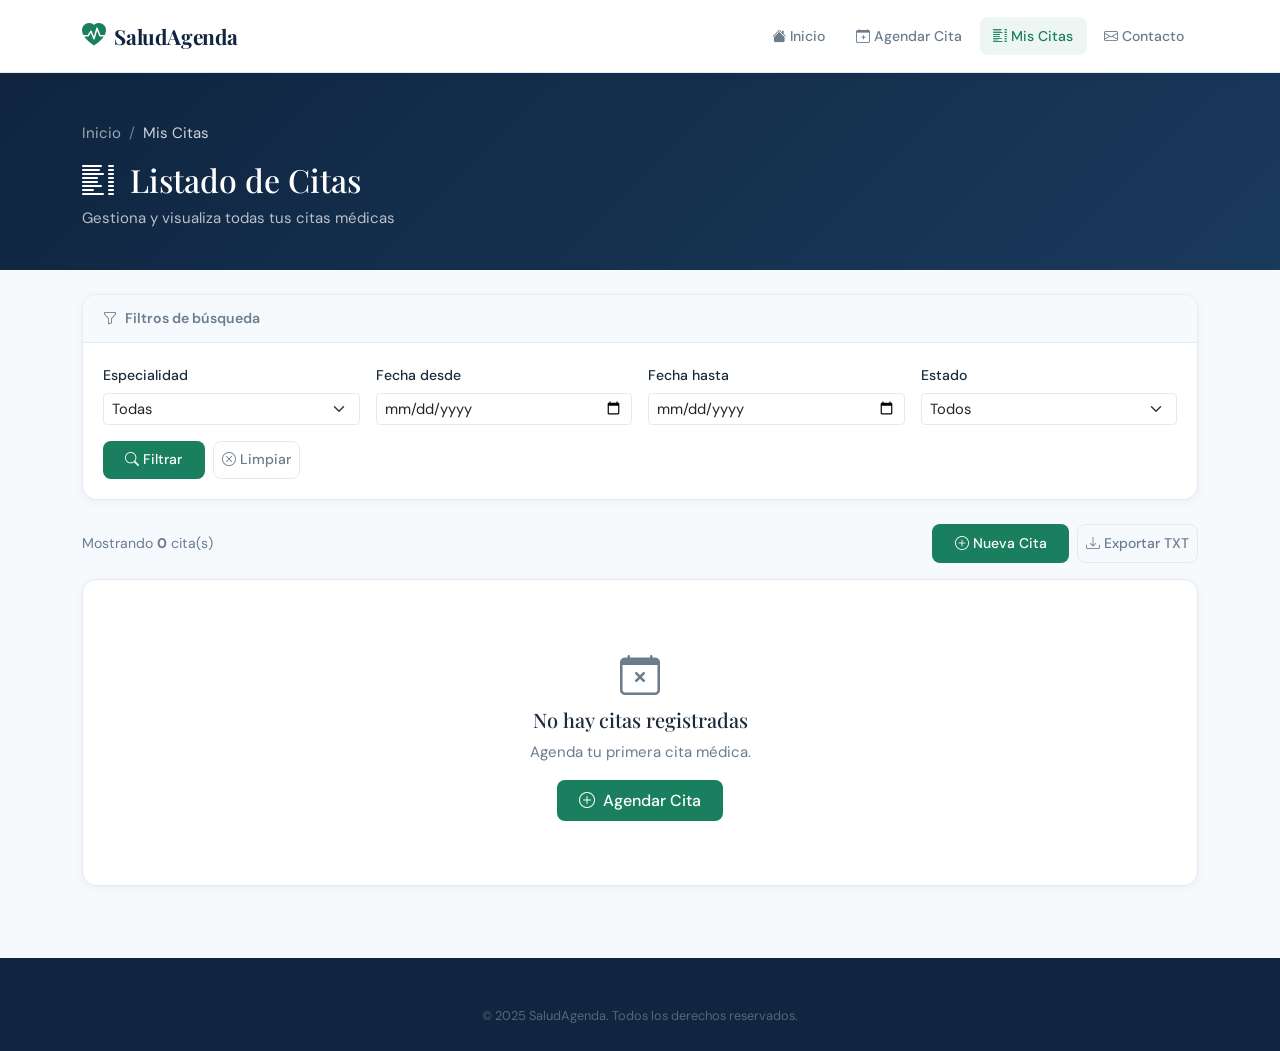
==== citas.html @ a0083bcd "Add files via upload" ====
<!DOCTYPE html>
<html lang="es">
<head>
  <meta charset="UTF-8">
  <meta name="viewport" content="width=device-width, initial-scale=1.0">
  <title>Mis Citas – SaludAgenda</title>
  <link href="https://cdn.jsdelivr.net/npm/bootstrap@5.3.0/dist/css/bootstrap.min.css" rel="stylesheet">
  <link href="https://cdn.jsdelivr.net/npm/bootstrap-icons@1.10.5/font/bootstrap-icons.css" rel="stylesheet">
  <link href="https://fonts.googleapis.com/css2?family=Playfair+Display:wght@600;700&family=DM+Sans:wght@300;400;500&display=swap" rel="stylesheet">
  <link rel="stylesheet" href="estilos.css">
</head>
<body>

<!-- NAVBAR -->
<nav class="navbar navbar-expand-lg sticky-top">
  <div class="container">
    <a class="navbar-brand d-flex align-items-center gap-2" href="index.html">
      <i class="bi bi-heart-pulse-fill text-accent fs-4"></i>
      <span class="brand-name">SaludAgenda</span>
    </a>
    <button class="navbar-toggler" type="button" data-bs-toggle="collapse" data-bs-target="#navMenu">
      <span class="navbar-toggler-icon"></span>
    </button>
    <div class="collapse navbar-collapse" id="navMenu">
      <ul class="navbar-nav ms-auto gap-1">
        <li class="nav-item"><a class="nav-link" href="index.html"><i class="bi bi-house-fill me-1"></i>Inicio</a></li>
        <li class="nav-item"><a class="nav-link" href="registro.html"><i class="bi bi-calendar-plus me-1"></i>Agendar Cita</a></li>
        <li class="nav-item"><a class="nav-link active" href="citas.html"><i class="bi bi-list-columns me-1"></i>Mis Citas</a></li>
        <li class="nav-item"><a class="nav-link" href="contacto.html"><i class="bi bi-envelope me-1"></i>Contacto</a></li>
      </ul>
    </div>
  </div>
</nav>

<!-- PAGE HEADER -->
<div class="page-header">
  <div class="container">
    <nav aria-label="breadcrumb">
      <ol class="breadcrumb">
        <li class="breadcrumb-item"><a href="index.html">Inicio</a></li>
        <li class="breadcrumb-item active">Mis Citas</li>
      </ol>
    </nav>
    <h1><i class="bi bi-list-columns me-3"></i>Listado de Citas</h1>
    <p>Gestiona y visualiza todas tus citas médicas</p>
  </div>
</div>

<section class="py-4">
  <div class="container">

    <!-- FILTER CARD -->
    <div class="filter-card mb-4">
      <div class="filter-card-header">
        <i class="bi bi-funnel me-2"></i>Filtros de búsqueda
      </div>
      <div class="filter-card-body">
        <div class="row g-3 align-items-end">
          <div class="col-md-3">
            <label class="form-label">Especialidad</label>
            <select class="form-select form-select-sm" id="filtroEspecialidad">
              <option value="">Todas</option>
              <option>Medicina General</option>
              <option>Cardiología</option>
              <option>Pediatría</option>
              <option>Ginecología</option>
              <option>Odontología</option>
              <option>Oftalmología</option>
              <option>Dermatología</option>
              <option>Traumatología</option>
              <option>Neurología</option>
              <option>Psicología</option>
            </select>
          </div>
          <div class="col-md-3">
            <label class="form-label">Fecha desde</label>
            <input type="date" class="form-control form-control-sm" id="filtroFechaDesde">
          </div>
          <div class="col-md-3">
            <label class="form-label">Fecha hasta</label>
            <input type="date" class="form-control form-control-sm" id="filtroFechaHasta">
          </div>
          <div class="col-md-3">
            <label class="form-label">Estado</label>
            <select class="form-select form-select-sm" id="filtroEstado">
              <option value="">Todos</option>
              <option>Programada</option>
              <option>Confirmada</option>
              <option>Cancelada</option>
            </select>
          </div>
          <div class="col-12 d-flex gap-2">
            <button class="btn btn-accent btn-sm" onclick="aplicarFiltros()">
              <i class="bi bi-search me-1"></i>Filtrar
            </button>
            <button class="btn btn-outline-secondary btn-sm" onclick="limpiarFiltros()">
              <i class="bi bi-x-circle me-1"></i>Limpiar
            </button>
          </div>
        </div>
      </div>
    </div>

    <!-- ACTIONS BAR -->
    <div class="d-flex justify-content-between align-items-center mb-3 flex-wrap gap-2">
      <div class="total-count">
        Mostrando <strong id="citasCount">0</strong> cita(s)
      </div>
      <div class="d-flex gap-2">
        <a href="registro.html" class="btn btn-accent btn-sm">
          <i class="bi bi-plus-circle me-1"></i>Nueva Cita
        </a>
        <button class="btn btn-outline-secondary btn-sm" onclick="exportarTXT()">
          <i class="bi bi-download me-1"></i>Exportar TXT
        </button>
      </div>
    </div>

    <!-- TABLE -->
    <div class="table-wrapper">
      <table class="table table-hover align-middle" id="tablaCitas">
        <thead>
          <tr>
            <th style="width:60px">#ID</th>
            <th>Paciente</th>
            <th>Especialidad</th>
            <th>Fecha</th>
            <th>Hora</th>
            <th>Estado</th>
            <th style="width:160px">Acciones</th>
          </tr>
        </thead>
        <tbody id="tablaCuerpo">
          <!-- filled by JS -->
        </tbody>
      </table>
      <div id="emptyState" class="empty-state d-none">
        <i class="bi bi-calendar-x fs-1 mb-3"></i>
        <h5>No hay citas registradas</h5>
        <p>Agenda tu primera cita médica.</p>
        <a href="registro.html" class="btn btn-accent">
          <i class="bi bi-plus-circle me-2"></i>Agendar Cita
        </a>
      </div>
    </div>

  </div>
</section>

<!-- MODAL DETALLES -->
<div class="modal fade" id="modalDetalle" tabindex="-1">
  <div class="modal-dialog modal-dialog-centered">
    <div class="modal-content modal-custom">
      <div class="modal-header">
        <h5 class="modal-title"><i class="bi bi-info-circle me-2"></i>Detalle de Cita</h5>
        <button type="button" class="btn-close" data-bs-dismiss="modal"></button>
      </div>
      <div class="modal-body" id="modalDetalleBody"></div>
      <div class="modal-footer">
        <button type="button" class="btn btn-secondary" data-bs-dismiss="modal">Cerrar</button>
      </div>
    </div>
  </div>
</div>

<!-- MODAL CAMBIAR ESTADO -->
<div class="modal fade" id="modalEstado" tabindex="-1">
  <div class="modal-dialog modal-dialog-centered modal-sm">
    <div class="modal-content modal-custom">
      <div class="modal-header">
        <h5 class="modal-title"><i class="bi bi-toggle-on me-2"></i>Cambiar Estado</h5>
        <button type="button" class="btn-close" data-bs-dismiss="modal"></button>
      </div>
      <div class="modal-body">
        <input type="hidden" id="estadoCitaId">
        <label class="form-label">Nuevo Estado</label>
        <select class="form-select" id="nuevoEstado">
          <option value="Programada">Programada</option>
          <option value="Confirmada">Confirmada</option>
          <option value="Cancelada">Cancelada</option>
        </select>
      </div>
      <div class="modal-footer">
        <button type="button" class="btn btn-secondary" data-bs-dismiss="modal">Cancelar</button>
        <button type="button" class="btn btn-accent" onclick="guardarEstado()">Guardar</button>
      </div>
    </div>
  </div>
</div>

<!-- FOOTER -->
<footer class="site-footer mt-5">
  <div class="container">
    <p class="text-center footer-copy mb-0">© 2025 SaludAgenda. Todos los derechos reservados.</p>
  </div>
</footer>

<script src="https://cdn.jsdelivr.net/npm/bootstrap@5.3.0/dist/js/bootstrap.bundle.min.js"></script>
<script>
  let citasFiltradas = [];

  function getCitas() {
    return JSON.parse(localStorage.getItem('citas') || '[]');
  }

  function saveCitas(citas) {
    localStorage.setItem('citas', JSON.stringify(citas));
  }

  function badgeEstado(estado) {
    const map = {
      'Programada': 'badge-programada',
      'Confirmada': 'badge-confirmada',
      'Cancelada': 'badge-cancelada'
    };
    return `<span class="badge ${map[estado] || 'bg-secondary'}">${estado}</span>`;
  }

  function renderTabla(citas) {
    const tbody = document.getElementById('tablaCuerpo');
    const empty = document.getElementById('emptyState');
    const table = document.getElementById('tablaCitas');
    document.getElementById('citasCount').textContent = citas.length;

    if (citas.length === 0) {
      tbody.innerHTML = '';
      table.classList.add('d-none');
      empty.classList.remove('d-none');
      return;
    }

    table.classList.remove('d-none');
    empty.classList.add('d-none');

    tbody.innerHTML = citas.map(c => `
      <tr>
        <td><code class="cita-id">#${String(c.id).slice(-4)}</code></td>
        <td>
          <div class="fw-500">${c.nombre}</div>
          <small class="text-muted">${c.email}</small>
        </td>
        <td><span class="especialidad-pill">${c.especialidad}</span></td>
        <td>${formatFecha(c.fecha)}</td>
        <td>${c.hora}</td>
        <td>${badgeEstado(c.estado)}</td>
        <td>
          <div class="d-flex gap-1">
            <button class="btn btn-sm btn-icon" title="Ver detalle" onclick="verDetalle(${c.id})">
              <i class="bi bi-eye"></i>
            </button>
            <button class="btn btn-sm btn-icon btn-edit" title="Editar" onclick="editarCita(${c.id})">
              <i class="bi bi-pencil"></i>
            </button>
            <button class="btn btn-sm btn-icon btn-state" title="Cambiar estado" onclick="abrirModalEstado(${c.id})">
              <i class="bi bi-toggle-on"></i>
            </button>
            <button class="btn btn-sm btn-icon btn-del" title="Eliminar" onclick="eliminarCita(${c.id})">
              <i class="bi bi-trash"></i>
            </button>
          </div>
        </td>
      </tr>
    `).join('');

    citasFiltradas = citas;
  }

  function formatFecha(fechaStr) {
    if (!fechaStr) return '';
    const [y, m, d] = fechaStr.split('-');
    const meses = ['Ene','Feb','Mar','Abr','May','Jun','Jul','Ago','Sep','Oct','Nov','Dic'];
    return `${d} ${meses[parseInt(m)-1]} ${y}`;
  }

  function aplicarFiltros() {
    const esp = document.getElementById('filtroEspecialidad').value;
    const desde = document.getElementById('filtroFechaDesde').value;
    const hasta = document.getElementById('filtroFechaHasta').value;
    const estado = document.getElementById('filtroEstado').value;

    let citas = getCitas();

    if (esp) citas = citas.filter(c => c.especialidad === esp);
    if (estado) citas = citas.filter(c => c.estado === estado);
    if (desde) citas = citas.filter(c => c.fecha >= desde);
    if (hasta) citas = citas.filter(c => c.fecha <= hasta);

    renderTabla(citas);
  }

  function limpiarFiltros() {
    document.getElementById('filtroEspecialidad').value = '';
    document.getElementById('filtroFechaDesde').value = '';
    document.getElementById('filtroFechaHasta').value = '';
    document.getElementById('filtroEstado').value = '';
    renderTabla(getCitas());
  }

  function verDetalle(id) {
    const cita = getCitas().find(c => c.id == id);
    if (!cita) return;
    document.getElementById('modalDetalleBody').innerHTML = `
      <dl class="row detail-dl">
        <dt class="col-sm-4">ID</dt><dd class="col-sm-8"><code>#${String(cita.id).slice(-4)}</code></dd>
        <dt class="col-sm-4">Paciente</dt><dd class="col-sm-8">${cita.nombre}</dd>
        <dt class="col-sm-4">Correo</dt><dd class="col-sm-8">${cita.email}</dd>
        <dt class="col-sm-4">Teléfono</dt><dd class="col-sm-8">${cita.telefono}</dd>
        <dt class="col-sm-4">Especialidad</dt><dd class="col-sm-8">${cita.especialidad}</dd>
        <dt class="col-sm-4">Fecha</dt><dd class="col-sm-8">${formatFecha(cita.fecha)}</dd>
        <dt class="col-sm-4">Hora</dt><dd class="col-sm-8">${cita.hora}</dd>
        <dt class="col-sm-4">Estado</dt><dd class="col-sm-8">${badgeEstado(cita.estado)}</dd>
        <dt class="col-sm-4">Motivo</dt><dd class="col-sm-8">${cita.motivo}</dd>
        <dt class="col-sm-4">Registrado</dt><dd class="col-sm-8">${cita.fechaRegistro || '-'}</dd>
      </dl>
    `;
    new bootstrap.Modal(document.getElementById('modalDetalle')).show();
  }

  function editarCita(id) {
    localStorage.setItem('editCitaId', id);
    window.location.href = 'registro.html';
  }

  function abrirModalEstado(id) {
    const cita = getCitas().find(c => c.id == id);
    if (!cita) return;
    document.getElementById('estadoCitaId').value = id;
    document.getElementById('nuevoEstado').value = cita.estado;
    new bootstrap.Modal(document.getElementById('modalEstado')).show();
  }

  function guardarEstado() {
    const id = document.getElementById('estadoCitaId').value;
    const nuevoEstado = document.getElementById('nuevoEstado').value;
    const citas = getCitas();
    const idx = citas.findIndex(c => c.id == id);
    if (idx >= 0) {
      citas[idx].estado = nuevoEstado;
      saveCitas(citas);
    }
    bootstrap.Modal.getInstance(document.getElementById('modalEstado')).hide();
    aplicarFiltros();
  }

  function eliminarCita(id) {
    if (!confirm('¿Estás seguro de que deseas eliminar esta cita? Esta acción no se puede deshacer.')) return;
    const citas = getCitas().filter(c => c.id != id);
    saveCitas(citas);
    aplicarFiltros();
  }

  function exportarTXT() {
    const citas = citasFiltradas.length > 0 ? citasFiltradas : getCitas();
    if (citas.length === 0) {
      alert('No hay citas para exportar.');
      return;
    }

    const linea = '─'.repeat(60);
    let contenido = `SALUDAGENDA – LISTADO DE CITAS\n`;
    contenido += `Exportado: ${new Date().toLocaleString('es-MX')}\n`;
    contenido += `Total de citas: ${citas.length}\n`;
    contenido += `${linea}\n\n`;

    citas.forEach((c, i) => {
      contenido += `CITA #${i + 1} | ID: ${String(c.id).slice(-4)}\n`;
      contenido += `Paciente    : ${c.nombre}\n`;
      contenido += `Correo      : ${c.email}\n`;
      contenido += `Teléfono    : ${c.telefono}\n`;
      contenido += `Especialidad: ${c.especialidad}\n`;
      contenido += `Fecha       : ${formatFecha(c.fecha)}\n`;
      contenido += `Hora        : ${c.hora}\n`;
      contenido += `Estado      : ${c.estado}\n`;
      contenido += `Motivo      : ${c.motivo}\n`;
      contenido += `${linea}\n\n`;
    });

    const blob = new Blob([contenido], { type: 'text/plain;charset=utf-8' });
    const url = URL.createObjectURL(blob);
    const a = document.createElement('a');
    a.href = url;
    a.download = `citas_${new Date().toISOString().split('T')[0]}.txt`;
    a.click();
    URL.revokeObjectURL(url);
  }

  // Initial render
  renderTabla(getCitas());
</script>
</body>
</html>
---- estilos.css ----
/* ============================================
   SALUDAGENDA - estilos.css
   ============================================ */

:root {
  --accent: #1a7f5e;
  --accent-light: #22a678;
  --accent-dark: #115240;
  --navy: #0f2540;
  --navy-light: #1a3a5c;
  --text: #1a2b3c;
  --text-muted: #6b7c8d;
  --border: #e2eaf2;
  --surface: #f7fafd;
  --white: #ffffff;
  --shadow-sm: 0 2px 8px rgba(15,37,64,0.06);
  --shadow-md: 0 4px 20px rgba(15,37,64,0.10);
  --shadow-lg: 0 8px 40px rgba(15,37,64,0.14);
  --radius: 14px;
  --radius-sm: 8px;
}

/* Base */
* { box-sizing: border-box; }
body {
  font-family: 'DM Sans', sans-serif;
  color: var(--text);
  background: var(--surface);
  font-size: 15px;
  line-height: 1.6;
}
h1, h2, h3, h4, h5 {
  font-family: 'Playfair Display', serif;
  color: var(--navy);
}
.fw-500 { font-weight: 500; }
.text-accent { color: var(--accent); }

/* ============================================
   NAVBAR
   ============================================ */
.navbar {
  background: var(--white);
  border-bottom: 1px solid var(--border);
  padding: 0.75rem 0;
  box-shadow: var(--shadow-sm);
  z-index: 1000;
}
.navbar-brand { text-decoration: none; }
.brand-name {
  font-family: 'Playfair Display', serif;
  font-weight: 700;
  font-size: 1.3rem;
  color: var(--navy);
  letter-spacing: -0.01em;
}
.navbar-toggler {
  border: 1px solid var(--border);
  padding: 4px 8px;
}
.navbar-toggler-icon {
  background-image: url("data:image/svg+xml,%3Csvg xmlns='http://www.w3.org/2000/svg' width='30' height='30' viewBox='0 0 30 30'%3E%3Cpath stroke='%230f2540' stroke-linecap='round' stroke-miterlimit='10' stroke-width='2' d='M4 7h22M4 15h22M4 23h22'/%3E%3C/svg%3E");
}
.nav-link {
  color: var(--text-muted) !important;
  font-weight: 500;
  font-size: 0.88rem;
  padding: 0.5rem 0.85rem !important;
  border-radius: 8px;
  transition: all 0.2s;
  text-decoration: none;
}
.nav-link:hover, .nav-link.active {
  color: var(--accent) !important;
  background: rgba(26,127,94,0.07);
}

/* ============================================
   BUTTONS
   ============================================ */
.btn-accent {
  background: var(--accent);
  color: white;
  border: none;
  border-radius: var(--radius-sm);
  font-weight: 500;
  padding: 0.55rem 1.4rem;
  transition: all 0.2s;
}
.btn-accent:hover {
  background: var(--accent-light);
  color: white;
  box-shadow: 0 4px 14px rgba(26,127,94,0.3);
  transform: translateY(-1px);
}
.btn-outline-secondary {
  border-color: var(--border);
  color: var(--text-muted);
  border-radius: var(--radius-sm);
  font-weight: 500;
}
.btn-outline-secondary:hover {
  background: var(--surface);
  color: var(--text);
  border-color: #c5d3de;
}

/* ============================================
   HERO / CAROUSEL
   ============================================ */
.hero-section { position: relative; }
.carousel-slide {
  height: 540px;
  display: flex;
  align-items: center;
  position: relative;
}
.slide-1 { background: linear-gradient(135deg, #0a3d2b 0%, #1a7f5e 50%, #0f2540 100%); }
.slide-2 { background: linear-gradient(135deg, #0f2540 0%, #1a4a7a 50%, #0a3d2b 100%); }
.slide-3 { background: linear-gradient(135deg, #1a3a5c 0%, #0a3d2b 50%, #115240 100%); }
.carousel-overlay {
  position: absolute; inset: 0;
  background: url("data:image/svg+xml,%3Csvg width='60' height='60' viewBox='0 0 60 60' xmlns='http://www.w3.org/2000/svg'%3E%3Cg fill='none' fill-rule='evenodd'%3E%3Cg fill='%23ffffff' fill-opacity='0.03'%3E%3Cpath d='M36 34v-4h-2v4h-4v2h4v4h2v-4h4v-2h-4zm0-30V0h-2v4h-4v2h4v4h2V6h4V4h-4zM6 34v-4H4v4H0v2h4v4h2v-4h4v-2H6zM6 4V0H4v4H0v2h4v4h2V6h4V4H6z'/%3E%3C/g%3E%3C/g%3E%3C/svg%3E");
}
.carousel-caption-custom {
  position: relative;
  z-index: 2;
  color: white;
  text-align: left;
}
.slide-tag {
  display: inline-block;
  background: rgba(255,255,255,0.15);
  backdrop-filter: blur(10px);
  border: 1px solid rgba(255,255,255,0.2);
  color: white;
  font-size: 0.75rem;
  font-weight: 600;
  letter-spacing: 0.1em;
  text-transform: uppercase;
  padding: 0.3rem 0.9rem;
  border-radius: 50px;
  margin-bottom: 1rem;
  display: inline-block;
}
.carousel-caption-custom h1 {
  font-family: 'Playfair Display', serif;
  font-size: clamp(2rem, 5vw, 3.2rem);
  color: white;
  line-height: 1.2;
  margin-bottom: 1rem;
  max-width: 600px;
}
.carousel-caption-custom h1 .text-accent { color: #5dd3a6; }
.carousel-caption-custom p {
  font-size: 1.05rem;
  opacity: 0.85;
  max-width: 480px;
  margin-bottom: 1.5rem;
}
.carousel-caption-custom .btn-accent {
  background: var(--accent-light);
  font-size: 1rem;
}
.carousel-indicators button {
  width: 10px; height: 10px;
  border-radius: 50%;
  background-color: rgba(255,255,255,0.5);
  border: none;
}
.carousel-indicators .active { background-color: white; }

/* ============================================
   STATS BAR
   ============================================ */
.stats-bar {
  background: var(--navy);
  padding: 1.5rem 0;
}
.stat-item {
  padding: 1rem;
  border-right: 1px solid rgba(255,255,255,0.08);
}
.stat-item:last-child { border-right: none; }
.stat-number {
  font-family: 'Playfair Display', serif;
  font-size: 1.9rem;
  font-weight: 700;
  color: #5dd3a6;
  line-height: 1;
}
.stat-label {
  font-size: 0.78rem;
  color: rgba(255,255,255,0.6);
  text-transform: uppercase;
  letter-spacing: 0.05em;
  margin-top: 0.3rem;
}

/* ============================================
   SERVICES SECTION
   ============================================ */
.section-header .section-tag {
  display: inline-block;
  color: var(--accent);
  font-size: 0.78rem;
  font-weight: 600;
  letter-spacing: 0.1em;
  text-transform: uppercase;
  background: rgba(26,127,94,0.08);
  padding: 0.3rem 0.9rem;
  border-radius: 50px;
  margin-bottom: 0.75rem;
}
.section-header h2 {
  font-size: 2.1rem;
  margin-bottom: 0.75rem;
}
.section-subtitle {
  color: var(--text-muted);
  max-width: 540px;
  margin: 0 auto;
}
.service-card {
  background: var(--white);
  border-radius: var(--radius);
  padding: 2rem 1.5rem;
  border: 1px solid var(--border);
  transition: all 0.25s;
  height: 100%;
}
.service-card:hover {
  transform: translateY(-4px);
  box-shadow: var(--shadow-md);
  border-color: rgba(26,127,94,0.2);
}
.service-icon {
  width: 56px; height: 56px;
  background: linear-gradient(135deg, #e8f7f2, #c0eddf);
  border-radius: 14px;
  display: flex; align-items: center; justify-content: center;
  font-size: 1.5rem;
  color: var(--accent);
  margin-bottom: 1rem;
}
.service-card h5 {
  font-size: 1.05rem;
  margin-bottom: 0.5rem;
}
.service-card p {
  color: var(--text-muted);
  font-size: 0.88rem;
  margin-bottom: 1rem;
}
.btn-service {
  color: var(--accent);
  font-weight: 600;
  font-size: 0.85rem;
  text-decoration: none;
  display: inline-flex; align-items: center; gap: 0.4rem;
  transition: gap 0.2s;
}
.btn-service:hover { gap: 0.7rem; color: var(--accent-dark); }

/* ============================================
   CTA SECTION
   ============================================ */
.cta-section {
  background: linear-gradient(135deg, var(--accent-dark), var(--accent));
  padding: 5rem 0;
  color: white;
}
.cta-section h2 { color: white; font-size: 2rem; }
.cta-section p { opacity: 0.85; font-size: 1.05rem; }
.cta-section .btn-light {
  color: var(--accent-dark);
  font-weight: 600;
  border-radius: var(--radius-sm);
}

/* ============================================
   PAGE HEADER
   ============================================ */
.page-header {
  background: linear-gradient(135deg, var(--navy), var(--navy-light));
  padding: 3rem 0 2.5rem;
  color: white;
}
.page-header .breadcrumb-item a {
  color: rgba(255,255,255,0.6);
  text-decoration: none;
}
.page-header .breadcrumb-item.active { color: rgba(255,255,255,0.8); }
.page-header .breadcrumb-item + .breadcrumb-item::before { color: rgba(255,255,255,0.4); }
.page-header h1 {
  color: white;
  font-size: 2rem;
  margin: 0.5rem 0 0.4rem;
}
.page-header p { color: rgba(255,255,255,0.7); margin: 0; }

/* ============================================
   FORM CARD
   ============================================ */
.form-card {
  background: var(--white);
  border-radius: var(--radius);
  border: 1px solid var(--border);
  overflow: hidden;
  box-shadow: var(--shadow-sm);
}
.form-card-header {
  background: linear-gradient(135deg, var(--navy), var(--navy-light));
  color: white;
  text-align: center;
  padding: 2rem 1.5rem 1.5rem;
}
.form-card-header h4 { color: white; margin-bottom: 0.3rem; font-size: 1.4rem; }
.form-card-header p { color: rgba(255,255,255,0.7); margin: 0; font-size: 0.88rem; }
.form-card-body { padding: 2rem; }
.form-label { font-weight: 500; font-size: 0.88rem; color: var(--text); margin-bottom: 0.4rem; }
.input-group-text {
  background: var(--surface);
  border-color: var(--border);
  color: var(--text-muted);
}
.form-control, .form-select {
  border-color: var(--border);
  font-family: 'DM Sans', sans-serif;
  font-size: 0.92rem;
}
.form-control:focus, .form-select:focus {
  border-color: var(--accent);
  box-shadow: 0 0 0 3px rgba(26,127,94,0.12);
}
.form-control.is-invalid, .form-select.is-invalid {
  border-color: #dc3545;
}
.invalid-feedback { font-size: 0.78rem; }

/* Info cards below form */
.info-card {
  background: var(--white);
  border: 1px solid var(--border);
  border-radius: var(--radius-sm);
  padding: 1.3rem;
  text-align: center;
}
.info-card h6 { font-family: 'DM Sans', sans-serif; font-weight: 600; font-size: 0.88rem; margin-bottom: 0.3rem; }
.info-card p { font-size: 0.8rem; color: var(--text-muted); margin: 0; }

/* ============================================
   FILTER CARD
   ============================================ */
.filter-card {
  background: var(--white);
  border: 1px solid var(--border);
  border-radius: var(--radius);
  overflow: hidden;
  box-shadow: var(--shadow-sm);
}
.filter-card-header {
  background: var(--surface);
  border-bottom: 1px solid var(--border);
  padding: 0.75rem 1.25rem;
  font-weight: 600;
  font-size: 0.88rem;
  color: var(--text-muted);
}
.filter-card-body { padding: 1.25rem; }

/* ============================================
   TABLE
   ============================================ */
.table-wrapper {
  background: var(--white);
  border-radius: var(--radius);
  border: 1px solid var(--border);
  overflow: hidden;
  box-shadow: var(--shadow-sm);
}
.table { margin: 0; }
.table thead {
  background: var(--navy);
}
.table thead th {
  color: rgba(255,255,255,0.8);
  font-family: 'DM Sans', sans-serif;
  font-weight: 600;
  font-size: 0.78rem;
  letter-spacing: 0.05em;
  text-transform: uppercase;
  padding: 1rem 1.25rem;
  border: none;
}
.table tbody td {
  padding: 0.85rem 1.25rem;
  vertical-align: middle;
  border-bottom: 1px solid var(--border);
  font-size: 0.88rem;
}
.table tbody tr:last-child td { border-bottom: none; }
.table tbody tr:hover { background: rgba(26,127,94,0.03); }

.cita-id { color: var(--text-muted); font-size: 0.8rem; background: var(--surface); padding: 2px 6px; border-radius: 4px; }

.especialidad-pill {
  background: rgba(26,127,94,0.08);
  color: var(--accent-dark);
  font-size: 0.78rem;
  font-weight: 600;
  padding: 0.25rem 0.7rem;
  border-radius: 50px;
  white-space: nowrap;
}

/* Badges */
.badge-programada { background: #dbeafe; color: #1d4ed8; font-weight: 600; }
.badge-confirmada { background: #dcfce7; color: #15803d; font-weight: 600; }
.badge-cancelada  { background: #fee2e2; color: #b91c1c; font-weight: 600; }
.badge { font-size: 0.75rem; padding: 0.35em 0.7em; border-radius: 50px; }

/* Action buttons */
.btn-icon {
  width: 30px; height: 30px;
  padding: 0;
  display: inline-flex; align-items: center; justify-content: center;
  border-radius: 7px;
  font-size: 0.82rem;
  border: 1px solid var(--border);
  background: var(--white);
  color: var(--text-muted);
  transition: all 0.15s;
}
.btn-icon:hover { background: var(--surface); color: var(--text); }
.btn-icon.btn-edit:hover { background: #eff6ff; color: #2563eb; border-color: #bfdbfe; }
.btn-icon.btn-state:hover { background: #f0fdf4; color: var(--accent); border-color: #bbf7d0; }
.btn-icon.btn-del:hover { background: #fef2f2; color: #dc2626; border-color: #fecaca; }

.total-count { font-size: 0.88rem; color: var(--text-muted); }
.empty-state {
  text-align: center;
  padding: 4rem 2rem;
  color: var(--text-muted);
}
.empty-state h5 { color: var(--text); }

/* ============================================
   MODAL
   ============================================ */
.modal-custom { border-radius: var(--radius); overflow: hidden; border: none; }
.modal-custom .modal-header {
  background: var(--navy);
  color: white;
  border: none;
}
.modal-custom .modal-title { color: white; font-size: 1rem; }
.modal-custom .btn-close { filter: invert(1); }
.detail-dl dt { color: var(--text-muted); font-size: 0.82rem; font-weight: 500; }
.detail-dl dd { font-size: 0.88rem; }

/* ============================================
   CONTACT PAGE
   ============================================ */
.contact-info-panel {
  background: var(--white);
  border: 1px solid var(--border);
  border-radius: var(--radius);
  padding: 2rem;
  height: 100%;
  box-shadow: var(--shadow-sm);
}
.contact-info-panel h5 { font-size: 1.2rem; }
.contact-item {
  display: flex; gap: 1rem;
  align-items: flex-start;
  margin-bottom: 1.5rem;
}
.contact-icon {
  width: 40px; height: 40px; min-width: 40px;
  background: rgba(26,127,94,0.1);
  border-radius: 10px;
  display: flex; align-items: center; justify-content: center;
  color: var(--accent);
  font-size: 1.1rem;
}
.contact-item strong { display: block; font-size: 0.88rem; margin-bottom: 0.2rem; color: var(--navy); }
.contact-item p { font-size: 0.83rem; color: var(--text-muted); margin: 0; line-height: 1.6; }
.social-links { display: flex; gap: 0.6rem; }
.social-btn {
  width: 38px; height: 38px;
  border-radius: 9px;
  background: var(--surface);
  border: 1px solid var(--border);
  display: flex; align-items: center; justify-content: center;
  color: var(--text-muted);
  text-decoration: none;
  font-size: 1rem;
  transition: all 0.2s;
}
.social-btn:hover {
  background: var(--accent);
  color: white;
  border-color: var(--accent);
  transform: translateY(-2px);
}
.map-placeholder {
  height: 200px;
  background: linear-gradient(135deg, var(--surface), #e8f4ef);
  border-top: 1px solid var(--border);
  display: flex; flex-direction: column;
  align-items: center; justify-content: center;
  color: var(--text-muted);
}
.map-placeholder i { color: var(--accent); }

/* ============================================
   FOOTER
   ============================================ */
.site-footer {
  background: var(--navy);
  padding: 3rem 0 1.5rem;
  margin-top: 4rem;
}
.footer-brand { display: flex; align-items: center; }
.footer-brand .brand-name { color: white; }
.footer-desc { color: rgba(255,255,255,0.5); font-size: 0.85rem; }
.footer-heading { color: rgba(255,255,255,0.7); font-family: 'DM Sans', sans-serif; font-weight: 600; font-size: 0.82rem; text-transform: uppercase; letter-spacing: 0.08em; margin-bottom: 1rem; }
.footer-links { list-style: none; padding: 0; margin: 0; }
.footer-links li { margin-bottom: 0.5rem; font-size: 0.85rem; color: rgba(255,255,255,0.5); }
.footer-links a { color: rgba(255,255,255,0.5); text-decoration: none; transition: color 0.2s; }
.footer-links a:hover { color: #5dd3a6; }
.footer-divider { border-color: rgba(255,255,255,0.08); margin: 2rem 0 1rem; }
.footer-copy { color: rgba(255,255,255,0.3); font-size: 0.8rem; }

/* ============================================
   ALERTS
   ============================================ */
.alert-success {
  background: #f0fdf4;
  border-color: #bbf7d0;
  color: #15803d;
  border-radius: var(--radius-sm);
}
.alert-danger {
  background: #fef2f2;
  border-color: #fecaca;
  color: #b91c1c;
  border-radius: var(--radius-sm);
}

/* ============================================
   RESPONSIVE
   ============================================ */
@media (max-width: 768px) {
  .carousel-slide { height: 420px; }
  .carousel-caption-custom h1 { font-size: 1.8rem; }
  .stat-item { border-right: none; border-bottom: 1px solid rgba(255,255,255,0.08); }
  .stat-item:last-child { border-bottom: none; }
  .table-wrapper { overflow-x: auto; }
  .table { min-width: 700px; }
}
@media (max-width: 576px) {
  .carousel-slide { height: 360px; }
  .form-card-body { padding: 1.25rem; }
  .page-header { padding: 2rem 0 1.5rem; }
}
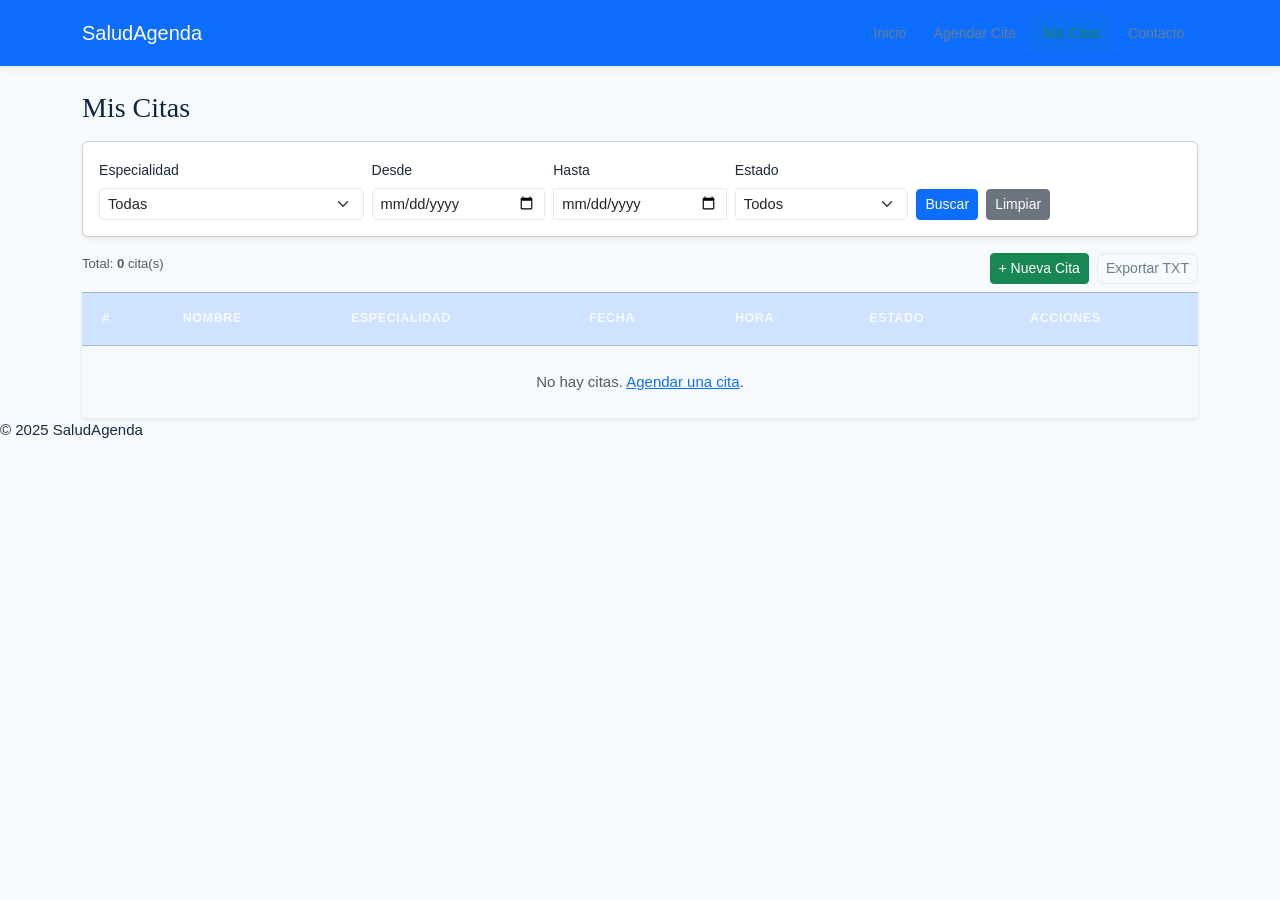
==== commit 562ee188: "Add files via upload" ====
--- a/citas.html
+++ b/citas.html
@@ -3,389 +3,224 @@
 <head>
   <meta charset="UTF-8">
   <meta name="viewport" content="width=device-width, initial-scale=1.0">
-  <title>Mis Citas – SaludAgenda</title>
+  <title>Mis Citas - SaludAgenda</title>
   <link href="https://cdn.jsdelivr.net/npm/bootstrap@5.3.0/dist/css/bootstrap.min.css" rel="stylesheet">
-  <link href="https://cdn.jsdelivr.net/npm/bootstrap-icons@1.10.5/font/bootstrap-icons.css" rel="stylesheet">
-  <link href="https://fonts.googleapis.com/css2?family=Playfair+Display:wght@600;700&family=DM+Sans:wght@300;400;500&display=swap" rel="stylesheet">
   <link rel="stylesheet" href="estilos.css">
 </head>
 <body>
 
-<!-- NAVBAR -->
-<nav class="navbar navbar-expand-lg sticky-top">
+<nav class="navbar navbar-expand-lg navbar-dark bg-primary">
   <div class="container">
-    <a class="navbar-brand d-flex align-items-center gap-2" href="index.html">
-      <i class="bi bi-heart-pulse-fill text-accent fs-4"></i>
-      <span class="brand-name">SaludAgenda</span>
-    </a>
-    <button class="navbar-toggler" type="button" data-bs-toggle="collapse" data-bs-target="#navMenu">
+    <a class="navbar-brand" href="index.html">SaludAgenda</a>
+    <button class="navbar-toggler" type="button" data-bs-toggle="collapse" data-bs-target="#menu">
       <span class="navbar-toggler-icon"></span>
     </button>
-    <div class="collapse navbar-collapse" id="navMenu">
-      <ul class="navbar-nav ms-auto gap-1">
-        <li class="nav-item"><a class="nav-link" href="index.html"><i class="bi bi-house-fill me-1"></i>Inicio</a></li>
-        <li class="nav-item"><a class="nav-link" href="registro.html"><i class="bi bi-calendar-plus me-1"></i>Agendar Cita</a></li>
-        <li class="nav-item"><a class="nav-link active" href="citas.html"><i class="bi bi-list-columns me-1"></i>Mis Citas</a></li>
-        <li class="nav-item"><a class="nav-link" href="contacto.html"><i class="bi bi-envelope me-1"></i>Contacto</a></li>
+    <div class="collapse navbar-collapse" id="menu">
+      <ul class="navbar-nav ms-auto">
+        <li class="nav-item"><a class="nav-link" href="index.html">Inicio</a></li>
+        <li class="nav-item"><a class="nav-link" href="registro.html">Agendar Cita</a></li>
+        <li class="nav-item"><a class="nav-link active" href="citas.html">Mis Citas</a></li>
+        <li class="nav-item"><a class="nav-link" href="contacto.html">Contacto</a></li>
       </ul>
     </div>
   </div>
 </nav>
 
-<!-- PAGE HEADER -->
-<div class="page-header">
-  <div class="container">
-    <nav aria-label="breadcrumb">
-      <ol class="breadcrumb">
-        <li class="breadcrumb-item"><a href="index.html">Inicio</a></li>
-        <li class="breadcrumb-item active">Mis Citas</li>
-      </ol>
-    </nav>
-    <h1><i class="bi bi-list-columns me-3"></i>Listado de Citas</h1>
-    <p>Gestiona y visualiza todas tus citas médicas</p>
+<div class="container mt-4">
+  <h3 class="mb-3">Mis Citas</h3>
+
+  <div class="card mb-3 shadow-sm">
+    <div class="card-body">
+      <div class="row g-2 align-items-end">
+        <div class="col-md-3">
+          <label class="form-label">Especialidad</label>
+          <select class="form-select form-select-sm" id="fEsp">
+            <option value="">Todas</option>
+            <option>Medicina General</option><option>Cardiología</option>
+            <option>Pediatría</option><option>Ginecología</option>
+            <option>Odontología</option><option>Oftalmología</option>
+            <option>Dermatología</option><option>Traumatología</option>
+            <option>Neurología</option><option>Psicología</option>
+          </select>
+        </div>
+        <div class="col-md-2">
+          <label class="form-label">Desde</label>
+          <input type="date" class="form-control form-control-sm" id="fDesde">
+        </div>
+        <div class="col-md-2">
+          <label class="form-label">Hasta</label>
+          <input type="date" class="form-control form-control-sm" id="fHasta">
+        </div>
+        <div class="col-md-2">
+          <label class="form-label">Estado</label>
+          <select class="form-select form-select-sm" id="fEstado">
+            <option value="">Todos</option>
+            <option>Programada</option><option>Confirmada</option><option>Cancelada</option>
+          </select>
+        </div>
+        <div class="col-md-3">
+          <button class="btn btn-primary btn-sm me-1" onclick="filtrar()">Buscar</button>
+          <button class="btn btn-secondary btn-sm" onclick="limpiarFiltros()">Limpiar</button>
+        </div>
+      </div>
+    </div>
+  </div>
+
+  <div class="d-flex justify-content-between mb-2">
+    <small class="text-muted">Total: <b id="total">0</b> cita(s)</small>
+    <div>
+      <a href="registro.html" class="btn btn-success btn-sm me-1">+ Nueva Cita</a>
+      <button class="btn btn-outline-secondary btn-sm" onclick="exportarTXT()">Exportar TXT</button>
+    </div>
+  </div>
+
+  <div class="table-responsive shadow-sm">
+    <table class="table table-bordered table-hover mb-0">
+      <thead class="table-primary">
+        <tr><th>#</th><th>Nombre</th><th>Especialidad</th><th>Fecha</th><th>Hora</th><th>Estado</th><th>Acciones</th></tr>
+      </thead>
+      <tbody id="tbody"></tbody>
+    </table>
+    <div id="sinCitas" class="text-center py-4 text-muted d-none">
+      No hay citas. <a href="registro.html">Agendar una cita</a>.
+    </div>
   </div>
 </div>
 
-<section class="py-4">
-  <div class="container">
-
-    <!-- FILTER CARD -->
-    <div class="filter-card mb-4">
-      <div class="filter-card-header">
-        <i class="bi bi-funnel me-2"></i>Filtros de búsqueda
-      </div>
-      <div class="filter-card-body">
-        <div class="row g-3 align-items-end">
-          <div class="col-md-3">
-            <label class="form-label">Especialidad</label>
-            <select class="form-select form-select-sm" id="filtroEspecialidad">
-              <option value="">Todas</option>
-              <option>Medicina General</option>
-              <option>Cardiología</option>
-              <option>Pediatría</option>
-              <option>Ginecología</option>
-              <option>Odontología</option>
-              <option>Oftalmología</option>
-              <option>Dermatología</option>
-              <option>Traumatología</option>
-              <option>Neurología</option>
-              <option>Psicología</option>
-            </select>
-          </div>
-          <div class="col-md-3">
-            <label class="form-label">Fecha desde</label>
-            <input type="date" class="form-control form-control-sm" id="filtroFechaDesde">
-          </div>
-          <div class="col-md-3">
-            <label class="form-label">Fecha hasta</label>
-            <input type="date" class="form-control form-control-sm" id="filtroFechaHasta">
-          </div>
-          <div class="col-md-3">
-            <label class="form-label">Estado</label>
-            <select class="form-select form-select-sm" id="filtroEstado">
-              <option value="">Todos</option>
-              <option>Programada</option>
-              <option>Confirmada</option>
-              <option>Cancelada</option>
-            </select>
-          </div>
-          <div class="col-12 d-flex gap-2">
-            <button class="btn btn-accent btn-sm" onclick="aplicarFiltros()">
-              <i class="bi bi-search me-1"></i>Filtrar
-            </button>
-            <button class="btn btn-outline-secondary btn-sm" onclick="limpiarFiltros()">
-              <i class="bi bi-x-circle me-1"></i>Limpiar
-            </button>
-          </div>
-        </div>
-      </div>
-    </div>
-
-    <!-- ACTIONS BAR -->
-    <div class="d-flex justify-content-between align-items-center mb-3 flex-wrap gap-2">
-      <div class="total-count">
-        Mostrando <strong id="citasCount">0</strong> cita(s)
-      </div>
-      <div class="d-flex gap-2">
-        <a href="registro.html" class="btn btn-accent btn-sm">
-          <i class="bi bi-plus-circle me-1"></i>Nueva Cita
-        </a>
-        <button class="btn btn-outline-secondary btn-sm" onclick="exportarTXT()">
-          <i class="bi bi-download me-1"></i>Exportar TXT
-        </button>
-      </div>
-    </div>
-
-    <!-- TABLE -->
-    <div class="table-wrapper">
-      <table class="table table-hover align-middle" id="tablaCitas">
-        <thead>
-          <tr>
-            <th style="width:60px">#ID</th>
-            <th>Paciente</th>
-            <th>Especialidad</th>
-            <th>Fecha</th>
-            <th>Hora</th>
-            <th>Estado</th>
-            <th style="width:160px">Acciones</th>
-          </tr>
-        </thead>
-        <tbody id="tablaCuerpo">
-          <!-- filled by JS -->
-        </tbody>
-      </table>
-      <div id="emptyState" class="empty-state d-none">
-        <i class="bi bi-calendar-x fs-1 mb-3"></i>
-        <h5>No hay citas registradas</h5>
-        <p>Agenda tu primera cita médica.</p>
-        <a href="registro.html" class="btn btn-accent">
-          <i class="bi bi-plus-circle me-2"></i>Agendar Cita
-        </a>
-      </div>
-    </div>
-
-  </div>
-</section>
-
-<!-- MODAL DETALLES -->
-<div class="modal fade" id="modalDetalle" tabindex="-1">
-  <div class="modal-dialog modal-dialog-centered">
-    <div class="modal-content modal-custom">
-      <div class="modal-header">
-        <h5 class="modal-title"><i class="bi bi-info-circle me-2"></i>Detalle de Cita</h5>
-        <button type="button" class="btn-close" data-bs-dismiss="modal"></button>
-      </div>
-      <div class="modal-body" id="modalDetalleBody"></div>
-      <div class="modal-footer">
-        <button type="button" class="btn btn-secondary" data-bs-dismiss="modal">Cerrar</button>
-      </div>
-    </div>
-  </div>
+<!-- Modal detalle -->
+<div class="modal fade" id="mDetalle" tabindex="-1">
+  <div class="modal-dialog"><div class="modal-content">
+    <div class="modal-header bg-primary text-white">
+      <h5 class="modal-title">Detalle</h5>
+      <button type="button" class="btn-close btn-close-white" data-bs-dismiss="modal"></button>
+    </div>
+    <div class="modal-body" id="bodyDetalle"></div>
+    <div class="modal-footer"><button class="btn btn-secondary btn-sm" data-bs-dismiss="modal">Cerrar</button></div>
+  </div></div>
 </div>
 
-<!-- MODAL CAMBIAR ESTADO -->
-<div class="modal fade" id="modalEstado" tabindex="-1">
-  <div class="modal-dialog modal-dialog-centered modal-sm">
-    <div class="modal-content modal-custom">
-      <div class="modal-header">
-        <h5 class="modal-title"><i class="bi bi-toggle-on me-2"></i>Cambiar Estado</h5>
-        <button type="button" class="btn-close" data-bs-dismiss="modal"></button>
-      </div>
-      <div class="modal-body">
-        <input type="hidden" id="estadoCitaId">
-        <label class="form-label">Nuevo Estado</label>
-        <select class="form-select" id="nuevoEstado">
-          <option value="Programada">Programada</option>
-          <option value="Confirmada">Confirmada</option>
-          <option value="Cancelada">Cancelada</option>
-        </select>
-      </div>
-      <div class="modal-footer">
-        <button type="button" class="btn btn-secondary" data-bs-dismiss="modal">Cancelar</button>
-        <button type="button" class="btn btn-accent" onclick="guardarEstado()">Guardar</button>
-      </div>
-    </div>
-  </div>
+<!-- Modal estado -->
+<div class="modal fade" id="mEstado" tabindex="-1">
+  <div class="modal-dialog modal-sm"><div class="modal-content">
+    <div class="modal-header bg-primary text-white">
+      <h5 class="modal-title">Cambiar Estado</h5>
+      <button type="button" class="btn-close btn-close-white" data-bs-dismiss="modal"></button>
+    </div>
+    <div class="modal-body">
+      <input type="hidden" id="idEstado">
+      <select class="form-select" id="nuevoEstado">
+        <option>Programada</option><option>Confirmada</option><option>Cancelada</option>
+      </select>
+    </div>
+    <div class="modal-footer">
+      <button class="btn btn-secondary btn-sm" data-bs-dismiss="modal">Cancelar</button>
+      <button class="btn btn-primary btn-sm" onclick="guardarEstado()">Guardar</button>
+    </div>
+  </div></div>
 </div>
 
-<!-- FOOTER -->
-<footer class="site-footer mt-5">
-  <div class="container">
-    <p class="text-center footer-copy mb-0">© 2025 SaludAgenda. Todos los derechos reservados.</p>
-  </div>
-</footer>
+<footer><p>© 2025 SaludAgenda</p></footer>
 
 <script src="https://cdn.jsdelivr.net/npm/bootstrap@5.3.0/dist/js/bootstrap.bundle.min.js"></script>
 <script>
-  let citasFiltradas = [];
-
-  function getCitas() {
-    return JSON.parse(localStorage.getItem('citas') || '[]');
-  }
-
-  function saveCitas(citas) {
-    localStorage.setItem('citas', JSON.stringify(citas));
-  }
-
-  function badgeEstado(estado) {
-    const map = {
-      'Programada': 'badge-programada',
-      'Confirmada': 'badge-confirmada',
-      'Cancelada': 'badge-cancelada'
-    };
-    return `<span class="badge ${map[estado] || 'bg-secondary'}">${estado}</span>`;
-  }
-
-  function renderTabla(citas) {
-    const tbody = document.getElementById('tablaCuerpo');
-    const empty = document.getElementById('emptyState');
-    const table = document.getElementById('tablaCitas');
-    document.getElementById('citasCount').textContent = citas.length;
-
-    if (citas.length === 0) {
-      tbody.innerHTML = '';
-      table.classList.add('d-none');
-      empty.classList.remove('d-none');
-      return;
-    }
-
-    table.classList.remove('d-none');
-    empty.classList.add('d-none');
-
-    tbody.innerHTML = citas.map(c => `
-      <tr>
-        <td><code class="cita-id">#${String(c.id).slice(-4)}</code></td>
-        <td>
-          <div class="fw-500">${c.nombre}</div>
-          <small class="text-muted">${c.email}</small>
-        </td>
-        <td><span class="especialidad-pill">${c.especialidad}</span></td>
-        <td>${formatFecha(c.fecha)}</td>
-        <td>${c.hora}</td>
-        <td>${badgeEstado(c.estado)}</td>
-        <td>
-          <div class="d-flex gap-1">
-            <button class="btn btn-sm btn-icon" title="Ver detalle" onclick="verDetalle(${c.id})">
-              <i class="bi bi-eye"></i>
-            </button>
-            <button class="btn btn-sm btn-icon btn-edit" title="Editar" onclick="editarCita(${c.id})">
-              <i class="bi bi-pencil"></i>
-            </button>
-            <button class="btn btn-sm btn-icon btn-state" title="Cambiar estado" onclick="abrirModalEstado(${c.id})">
-              <i class="bi bi-toggle-on"></i>
-            </button>
-            <button class="btn btn-sm btn-icon btn-del" title="Eliminar" onclick="eliminarCita(${c.id})">
-              <i class="bi bi-trash"></i>
-            </button>
-          </div>
-        </td>
-      </tr>
-    `).join('');
-
-    citasFiltradas = citas;
-  }
-
-  function formatFecha(fechaStr) {
-    if (!fechaStr) return '';
-    const [y, m, d] = fechaStr.split('-');
-    const meses = ['Ene','Feb','Mar','Abr','May','Jun','Jul','Ago','Sep','Oct','Nov','Dic'];
-    return `${d} ${meses[parseInt(m)-1]} ${y}`;
-  }
-
-  function aplicarFiltros() {
-    const esp = document.getElementById('filtroEspecialidad').value;
-    const desde = document.getElementById('filtroFechaDesde').value;
-    const hasta = document.getElementById('filtroFechaHasta').value;
-    const estado = document.getElementById('filtroEstado').value;
-
-    let citas = getCitas();
-
-    if (esp) citas = citas.filter(c => c.especialidad === esp);
-    if (estado) citas = citas.filter(c => c.estado === estado);
-    if (desde) citas = citas.filter(c => c.fecha >= desde);
-    if (hasta) citas = citas.filter(c => c.fecha <= hasta);
-
-    renderTabla(citas);
-  }
-
-  function limpiarFiltros() {
-    document.getElementById('filtroEspecialidad').value = '';
-    document.getElementById('filtroFechaDesde').value = '';
-    document.getElementById('filtroFechaHasta').value = '';
-    document.getElementById('filtroEstado').value = '';
-    renderTabla(getCitas());
-  }
-
-  function verDetalle(id) {
-    const cita = getCitas().find(c => c.id == id);
-    if (!cita) return;
-    document.getElementById('modalDetalleBody').innerHTML = `
-      <dl class="row detail-dl">
-        <dt class="col-sm-4">ID</dt><dd class="col-sm-8"><code>#${String(cita.id).slice(-4)}</code></dd>
-        <dt class="col-sm-4">Paciente</dt><dd class="col-sm-8">${cita.nombre}</dd>
-        <dt class="col-sm-4">Correo</dt><dd class="col-sm-8">${cita.email}</dd>
-        <dt class="col-sm-4">Teléfono</dt><dd class="col-sm-8">${cita.telefono}</dd>
-        <dt class="col-sm-4">Especialidad</dt><dd class="col-sm-8">${cita.especialidad}</dd>
-        <dt class="col-sm-4">Fecha</dt><dd class="col-sm-8">${formatFecha(cita.fecha)}</dd>
-        <dt class="col-sm-4">Hora</dt><dd class="col-sm-8">${cita.hora}</dd>
-        <dt class="col-sm-4">Estado</dt><dd class="col-sm-8">${badgeEstado(cita.estado)}</dd>
-        <dt class="col-sm-4">Motivo</dt><dd class="col-sm-8">${cita.motivo}</dd>
-        <dt class="col-sm-4">Registrado</dt><dd class="col-sm-8">${cita.fechaRegistro || '-'}</dd>
-      </dl>
-    `;
-    new bootstrap.Modal(document.getElementById('modalDetalle')).show();
-  }
-
-  function editarCita(id) {
-    localStorage.setItem('editCitaId', id);
-    window.location.href = 'registro.html';
-  }
-
-  function abrirModalEstado(id) {
-    const cita = getCitas().find(c => c.id == id);
-    if (!cita) return;
-    document.getElementById('estadoCitaId').value = id;
-    document.getElementById('nuevoEstado').value = cita.estado;
-    new bootstrap.Modal(document.getElementById('modalEstado')).show();
-  }
-
-  function guardarEstado() {
-    const id = document.getElementById('estadoCitaId').value;
-    const nuevoEstado = document.getElementById('nuevoEstado').value;
-    const citas = getCitas();
-    const idx = citas.findIndex(c => c.id == id);
-    if (idx >= 0) {
-      citas[idx].estado = nuevoEstado;
-      saveCitas(citas);
-    }
-    bootstrap.Modal.getInstance(document.getElementById('modalEstado')).hide();
-    aplicarFiltros();
-  }
-
-  function eliminarCita(id) {
-    if (!confirm('¿Estás seguro de que deseas eliminar esta cita? Esta acción no se puede deshacer.')) return;
-    const citas = getCitas().filter(c => c.id != id);
-    saveCitas(citas);
-    aplicarFiltros();
-  }
-
-  function exportarTXT() {
-    const citas = citasFiltradas.length > 0 ? citasFiltradas : getCitas();
-    if (citas.length === 0) {
-      alert('No hay citas para exportar.');
-      return;
-    }
-
-    const linea = '─'.repeat(60);
-    let contenido = `SALUDAGENDA – LISTADO DE CITAS\n`;
-    contenido += `Exportado: ${new Date().toLocaleString('es-MX')}\n`;
-    contenido += `Total de citas: ${citas.length}\n`;
-    contenido += `${linea}\n\n`;
-
-    citas.forEach((c, i) => {
-      contenido += `CITA #${i + 1} | ID: ${String(c.id).slice(-4)}\n`;
-      contenido += `Paciente    : ${c.nombre}\n`;
-      contenido += `Correo      : ${c.email}\n`;
-      contenido += `Teléfono    : ${c.telefono}\n`;
-      contenido += `Especialidad: ${c.especialidad}\n`;
-      contenido += `Fecha       : ${formatFecha(c.fecha)}\n`;
-      contenido += `Hora        : ${c.hora}\n`;
-      contenido += `Estado      : ${c.estado}\n`;
-      contenido += `Motivo      : ${c.motivo}\n`;
-      contenido += `${linea}\n\n`;
-    });
-
-    const blob = new Blob([contenido], { type: 'text/plain;charset=utf-8' });
-    const url = URL.createObjectURL(blob);
-    const a = document.createElement('a');
-    a.href = url;
-    a.download = `citas_${new Date().toISOString().split('T')[0]}.txt`;
-    a.click();
-    URL.revokeObjectURL(url);
-  }
-
-  // Initial render
-  renderTabla(getCitas());
+let vista = [];
+const gc = () => JSON.parse(localStorage.getItem('citas') || '[]');
+const sc = (c) => localStorage.setItem('citas', JSON.stringify(c));
+const badge = (e) => ({ Programada: 'bg-primary', Confirmada: 'bg-success', Cancelada: 'bg-danger' }[e] || 'bg-secondary');
+
+function render(citas) {
+  vista = citas;
+  document.getElementById('total').textContent = citas.length;
+  const tbody = document.getElementById('tbody');
+  const sinCitas = document.getElementById('sinCitas');
+  if (!citas.length) { tbody.innerHTML = ''; sinCitas.classList.remove('d-none'); return; }
+  sinCitas.classList.add('d-none');
+  tbody.innerHTML = citas.map((c, i) => `
+    <tr>
+      <td>${i + 1}</td>
+      <td>${c.nombre}<br><small class="text-muted">${c.email}</small></td>
+      <td>${c.especialidad}</td>
+      <td>${c.fecha}</td>
+      <td>${c.hora}</td>
+      <td><span class="badge ${badge(c.estado)}">${c.estado}</span></td>
+      <td>
+        <button class="btn btn-sm btn-outline-info me-1" onclick="verDetalle(${c.id})">Ver</button>
+        <button class="btn btn-sm btn-outline-warning me-1" onclick="editar(${c.id})">Editar</button>
+        <button class="btn btn-sm btn-outline-secondary me-1" onclick="abrirEstado(${c.id})">Estado</button>
+        <button class="btn btn-sm btn-outline-danger" onclick="eliminar(${c.id})">Eliminar</button>
+      </td>
+    </tr>`).join('');
+}
+
+function filtrar() {
+  let c = gc();
+  const esp   = document.getElementById('fEsp').value;
+  const desde = document.getElementById('fDesde').value;
+  const hasta = document.getElementById('fHasta').value;
+  const est   = document.getElementById('fEstado').value;
+  if (esp)   c = c.filter(x => x.especialidad === esp);
+  if (est)   c = c.filter(x => x.estado === est);
+  if (desde) c = c.filter(x => x.fecha >= desde);
+  if (hasta) c = c.filter(x => x.fecha <= hasta);
+  render(c);
+}
+
+function limpiarFiltros() {
+  ['fEsp','fDesde','fHasta','fEstado'].forEach(id => document.getElementById(id).value = '');
+  render(gc());
+}
+
+function verDetalle(id) {
+  const c = gc().find(x => x.id == id);
+  document.getElementById('bodyDetalle').innerHTML = `
+    <table class="table table-sm">
+      ${Object.entries({ Nombre: c.nombre, Correo: c.email, Teléfono: c.telefono,
+        Especialidad: c.especialidad, Fecha: c.fecha, Hora: c.hora, Estado: c.estado, Motivo: c.motivo })
+        .map(([k, v]) => `<tr><th>${k}</th><td>${v}</td></tr>`).join('')}
+    </table>`;
+  new bootstrap.Modal(document.getElementById('mDetalle')).show();
+}
+
+function editar(id) {
+  localStorage.setItem('editCitaId', id);
+  location.href = 'registro.html';
+}
+
+function abrirEstado(id) {
+  const c = gc().find(x => x.id == id);
+  document.getElementById('idEstado').value = id;
+  document.getElementById('nuevoEstado').value = c.estado;
+  new bootstrap.Modal(document.getElementById('mEstado')).show();
+}
+
+function guardarEstado() {
+  const c = gc();
+  const idx = c.findIndex(x => x.id == document.getElementById('idEstado').value);
+  if (idx >= 0) { c[idx].estado = document.getElementById('nuevoEstado').value; sc(c); }
+  bootstrap.Modal.getInstance(document.getElementById('mEstado')).hide();
+  filtrar();
+}
+
+function eliminar(id) {
+  if (!confirm('¿Eliminar esta cita?')) return;
+  sc(gc().filter(c => c.id != id));
+  filtrar();
+}
+
+function exportarTXT() {
+  const citas = vista.length ? vista : gc();
+  if (!citas.length) { alert('No hay citas para exportar.'); return; }
+  let txt = `SALUDAGENDA - LISTADO DE CITAS\nFecha: ${new Date().toLocaleString('es-MX')}\nTotal: ${citas.length}\n${'='.repeat(40)}\n\n`;
+  citas.forEach((c, i) => {
+    txt += `Cita #${i+1}\nNombre: ${c.nombre}\nEspecialidad: ${c.especialidad}\nFecha: ${c.fecha} ${c.hora}\nEstado: ${c.estado}\nMotivo: ${c.motivo}\n${'-'.repeat(40)}\n\n`;
+  });
+  const a = document.createElement('a');
+  a.href = URL.createObjectURL(new Blob([txt], { type: 'text/plain' }));
+  a.download = 'citas.txt';
+  a.click();
+}
+
+document.addEventListener('DOMContentLoaded', () => render(gc()));
 </script>
 </body>
-</html>
+</html>
